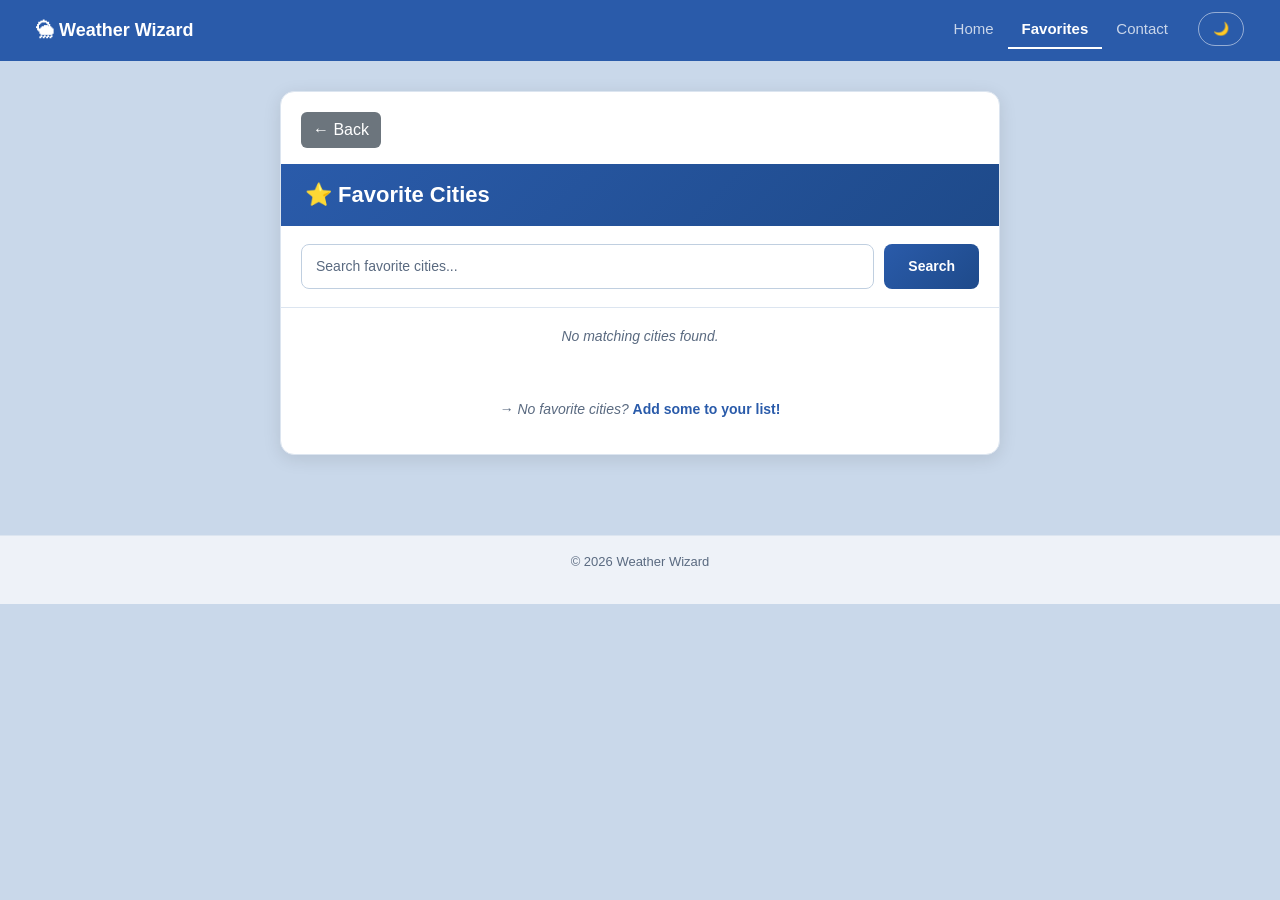
==== favorites.html @ aa833868 "Add files via upload" ====
<!doctype html>
<html lang="en">
<head>
  <meta charset="UTF-8" />
  <meta name="viewport" content="width=device-width, initial-scale=1.0" />
  <title>Favorites - Weather App</title>
  <link href="https://cdn.jsdelivr.net/npm/bootstrap@5.3.2/dist/css/bootstrap.min.css" rel="stylesheet" />
  <link rel="stylesheet" href="base.css" />
  <link rel="stylesheet" href="favorites.css" />
</head>
<body>

<nav class="navbar navbar-expand-lg navbar-dark bg-dark">
  <div class="container-fluid">
    <a class="navbar-brand" href="index.html">🌦 Weather Wizard</a>
    <button class="navbar-toggler" type="button" data-bs-toggle="collapse" data-bs-target="#navbarNav">
      <span class="navbar-toggler-icon"></span>
    </button>
    <div class="collapse navbar-collapse" id="navbarNav">
      <ul class="navbar-nav ms-auto">
        <li class="nav-item"><a class="nav-link" href="index.html">Home</a></li>
        <li class="nav-item"><a class="nav-link active" href="favorites.html">Favorites</a></li>
        <li class="nav-item"><a class="nav-link" href="contact.html">Contact</a></li>
        <li class="nav-item ms-3">
          <button class="btn btn-outline-light" id="themeToggle">🌙</button>
        </li>
      </ul>
    </div>
  </div>
</nav>

<main class="fav-container">
  <div class="fav-card">
    <button class="btn btn-secondary mb-3" style="margin:20px 20px 0;" onclick="window.location.href='index.html'">← Back</button>
    <h2>⭐ Favorite Cities</h2>

    <div class="search-box">
      <input type="text" placeholder="Search favorite cities..." id="favSearchInput" />
      <button class="search-btn" id="favSearchBtn">Search</button>
    </div>

    <div class="city-list" id="cityList"></div>

    <p class="empty-text">→ No favorite cities? <b>Add some to your list!</b></p>
  </div>
</main>

<footer>
  <p>© 2026 Weather Wizard</p>
</footer>

<script src="https://cdn.jsdelivr.net/npm/bootstrap@5.3.2/dist/js/bootstrap.bundle.min.js"></script>
<script src="script.js"></script>
<script>
  renderFavorites();
  const favSearchInput = document.getElementById('favSearchInput');
  const favSearchBtn = document.getElementById('favSearchBtn');
  if (favSearchBtn && favSearchInput) {
    favSearchBtn.addEventListener('click', () => renderFavorites(favSearchInput.value));
    favSearchInput.addEventListener('keyup', () => renderFavorites(favSearchInput.value));
  }
</script>
</body>
</html>
---- base.css ----
/* ─── LIGHT MODE (default) ───────────────── */

:root {

  /* Brand colors */
  --p:            #2a5baa;   /* primary blue */
  --pd:           #1e4a8a;   /* darker blue (hover) */

  /* Page & layout */
  --bg:           #c9d8ea;   /* page background */
  --card:         #ffffff;   /* card / panel background */
  --border:       #dce5f0;   /* dividers and borders */

  /* Text */
  --text:         #1a1a2e;   /* main body text */
  --muted:        #5a6a80;   /* secondary / hint text */

  /* Inputs */
  --input-bg:     #ffffff;   /* input field background */
  --input-border: #c0cfe0;   /* input field border */

  /* Components */
  --w:            #ffffff;   /* pure white (buttons, icons) */
  --navbar-bg:    #2a5baa;   /* navbar background */
  --footer-bg:    #eef2f8;   /* footer background */
}


/* ─── DARK MODE ───────────────────────────── */
/* Applied when <body class="dark-mode"> is set via JS */

body.dark-mode {

  /* Page & layout */
  --bg:           #0f1a2e;
  --card:         #162035;
  --border:       #243050;

  /* Text */
  --text:         #d0daea;
  --muted:        #6a7a90;

  /* Inputs */
  --input-bg:     #1e2e4a;
  --input-border: #2a3e5e;

  /* Components */
  --navbar-bg:    #0d2248;
  --footer-bg:    #0f1a2e;
}


/* ─── RESET ───────────────────────────────── */

*,
*::before,
*::after {
  box-sizing: border-box;
  margin: 0;
  padding: 0;
}


/* ─── BODY ────────────────────────────────── */

body {
  font-family: sans-serif;
  background: var(--bg);
  color: var(--text);
  min-height: 100vh;
  transition: background 0.3s, color 0.3s;   /* smooth light/dark switch */
}


/* ─── NAVBAR ──────────────────────────────── */

.navbar.bg-dark {
  background: var(--navbar-bg) !important;
  padding: 12px 24px;
  transition: background 0.3s;
}

.navbar-brand {
  font-size: 18px;
  font-weight: 700;
  color: var(--w) !important;
}

.nav-link {
  font-size: 15px;
  font-weight: 500;
  color: rgba(255, 255, 255, 0.75) !important;
  padding: 6px 14px !important;
  border-bottom: 2px solid transparent;       /* placeholder for active underline */
  transition: color 0.2s, border-color 0.2s;
}

/* Underline appears on hover or when link is active */
.nav-link:hover,
.nav-link.active {
  color: var(--w) !important;
  border-bottom-color: var(--w);
  font-weight: 700;
}

/* Dark/light mode toggle button and any outline button in the navbar */
#themeToggle,
.btn.btn-outline-light {
  border: 1.5px solid rgba(255, 255, 255, 0.5);
  color: var(--w);
  font-size: 13px;
  padding: 6px 14px;
  border-radius: 20px;      /* pill shape */
  background: transparent;
  cursor: pointer;
  transition: background 0.2s;
}

#themeToggle:hover,
.btn.btn-outline-light:hover {
  background: rgba(255, 255, 255, 0.15);    /* subtle glow on hover */
}


/* ─── FOOTER ──────────────────────────────── */

footer {
  background: var(--footer-bg);
  border-top: 1px solid var(--border);
  padding: 16px 30px;
  text-align: center;
  font-size: 13px;
  color: var(--muted);
  transition: background 0.3s;    /* smooth dark mode switch */
}
---- favorites.css ----
/* =============================================
   favorites.css — Favorites page styles
   ============================================= */


/* ─── PAGE LAYOUT ─────────────────────────── */

.fav-container {
  max-width: 760px;
  margin: 30px auto;
  padding: 0 20px 50px;
}


/* ─── MAIN CARD ───────────────────────────── */

.fav-card {
  background: var(--card);
  border-radius: 14px;
  overflow: hidden;          /* clips child elements to the rounded corners */
  border: 1px solid var(--border);
  box-shadow: 0 4px 18px rgba(0, 0, 0, 0.1);
  transition: background 0.3s;
}

/* Blue gradient header inside the card */
.fav-card h2 {
  background: linear-gradient(135deg, var(--p), var(--pd));
  color: #fff;
  font-size: 22px;
  font-weight: 700;
  padding: 18px 24px;
  margin: 0;
}


/* ─── SEARCH BOX ──────────────────────────── */

.search-box {
  display: flex;
  gap: 10px;
  padding: 18px 20px;
  background: var(--input-bg);
  border-bottom: 1px solid var(--border);
  transition: background 0.3s;
}

/* Text input inside the search box */
.search-box input {
  flex: 1;
  padding: 11px 14px;
  font-size: 14px;
  color: var(--text);
  background: var(--card);
  border: 1px solid var(--input-border);
  border-radius: 8px;
  outline: none;
  transition: border-color 0.2s, background 0.3s;
}

.search-box input::placeholder {
  color: var(--muted);
}

/* Blue ring when focused */
.search-box input:focus {
  border-color: var(--p);
  box-shadow: 0 0 0 3px rgba(42, 91, 170, 0.2);
}

/* Search button next to the input */
.search-btn {
  padding: 11px 24px;
  font-size: 14px;
  font-weight: 600;
  color: #fff;
  background: linear-gradient(135deg, var(--p), var(--pd));
  border: none;
  border-radius: 8px;
  cursor: pointer;
  transition: background 0.2s;
}

.search-btn:hover {
  background: var(--pd);
}


/* ─── CITY LIST ───────────────────────────── */

/* Vertical stack of saved city rows */
.city-list {
  display: flex;
  flex-direction: column;
}

/* Each saved city row */
.city-item {
  display: flex;
  align-items: center;
  justify-content: space-between;
  padding: 16px 24px;
  background: var(--card);
  border-bottom: 1px solid var(--border);
  transition: background 0.15s;
}

.city-item:last-child {
  border-bottom: none;       /* no divider after the last row */
}

.city-item:hover {
  background: var(--input-bg);
}

/* City name label */
.city-item > span {
  font-size: 16px;
  font-weight: 700;
  color: var(--text);
}

/* Wrapper for the action buttons (view + remove) */
.city-item > div {
  display: flex;
  gap: 10px;
}


/* ─── ACTION BUTTONS ──────────────────────── */

/* "View" button (blue) */
button.view {
  padding: 9px 22px;
  font-size: 14px;
  font-weight: 600;
  color: #fff;
  background: var(--p);
  border: none;
  border-radius: 6px;
  cursor: pointer;
  transition: background 0.2s;
}

button.view:hover {
  background: var(--pd);
}

/* "Remove" button (red) */
button.remove {
  padding: 9px 18px;
  font-size: 14px;
  font-weight: 600;
  color: #fff;
  background: #c0392b;
  border: none;
  border-radius: 6px;
  cursor: pointer;
  transition: background 0.2s;
}

button.remove:hover {
  background: #a93226;
}


/* ─── EMPTY STATE ─────────────────────────── */

/* Shown when no cities have been saved yet */
.empty-text {
  text-align: center;
  padding: 18px 20px;
  font-size: 14px;
  color: var(--muted);
  font-style: italic;
}

/* The highlighted keyword inside the empty message */
.empty-text b {
  font-style: normal;
  color: var(--p);
}


/* ─── SECONDARY BUTTON (Bootstrap override) ── */

.btn.btn-secondary {
  background: #6c757d;
  border: none;
  color: #fff;
}

.btn.btn-secondary:hover {
  background: #5a6268;
}

/* Slightly lighter shade in dark mode for better contrast */
body.dark-mode .btn.btn-secondary       { background: #3a4a60; }
body.dark-mode .btn.btn-secondary:hover { background: #4a5a70; }


/* ─── RESPONSIVE (phones) ─────────────────── */

@media (max-width: 480px) {

  /* Tighter side padding on small screens */
  .fav-container {
    padding: 0 10px 40px;
  }

  /* Stack city name and buttons vertically instead of side by side */
  .city-item {
    flex-direction: column;
    align-items: flex-start;
    gap: 10px;
  }

}
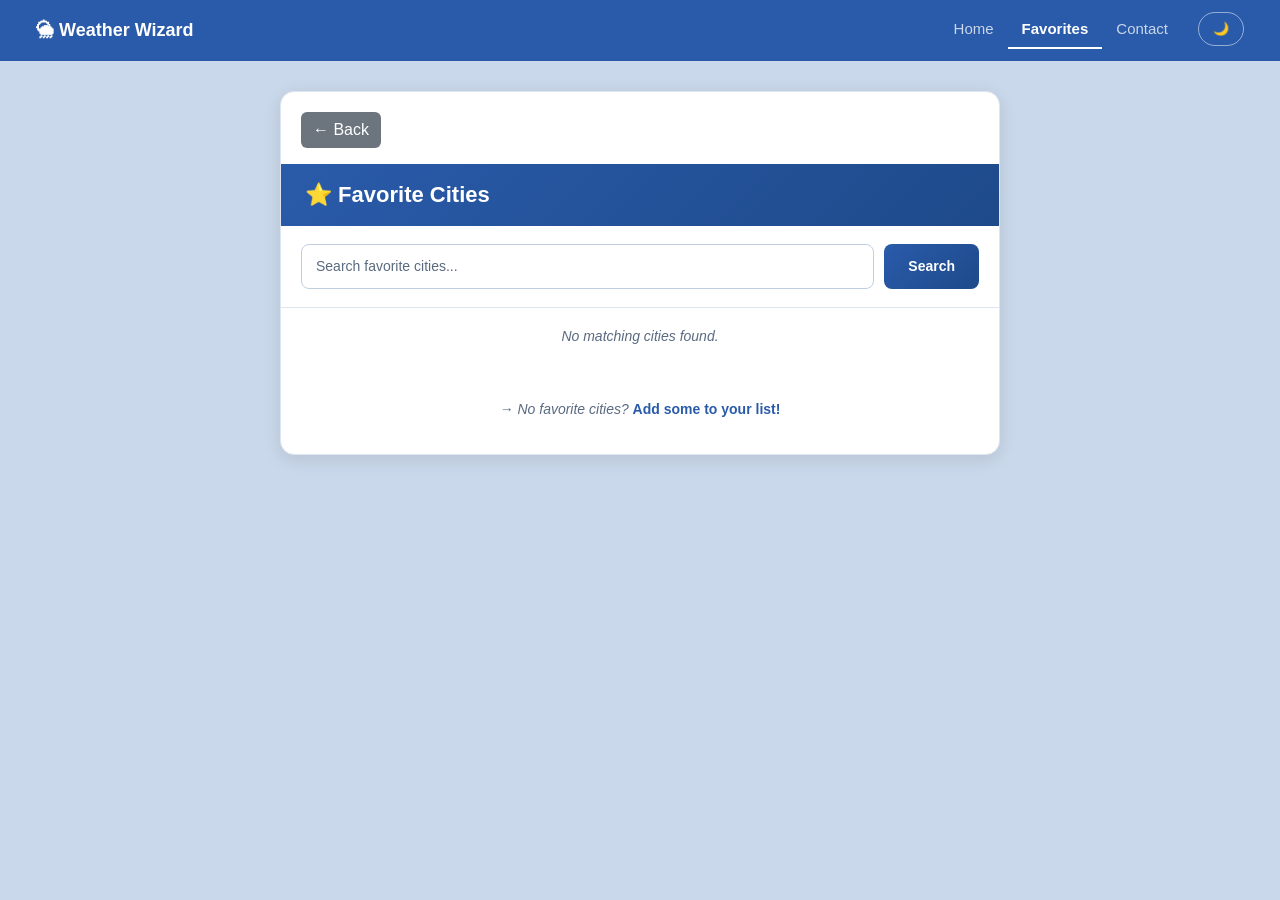
==== commit 91503b40: "Update favorites.html" ====
--- a/favorites.html
+++ b/favorites.html
@@ -45,10 +45,6 @@
   </div>
 </main>
 
-<footer>
-  <p>© 2026 Weather Wizard</p>
-</footer>
-
 <script src="https://cdn.jsdelivr.net/npm/bootstrap@5.3.2/dist/js/bootstrap.bundle.min.js"></script>
 <script src="script.js"></script>
 <script>
@@ -61,4 +57,4 @@
   }
 </script>
 </body>
-</html>+</html>
